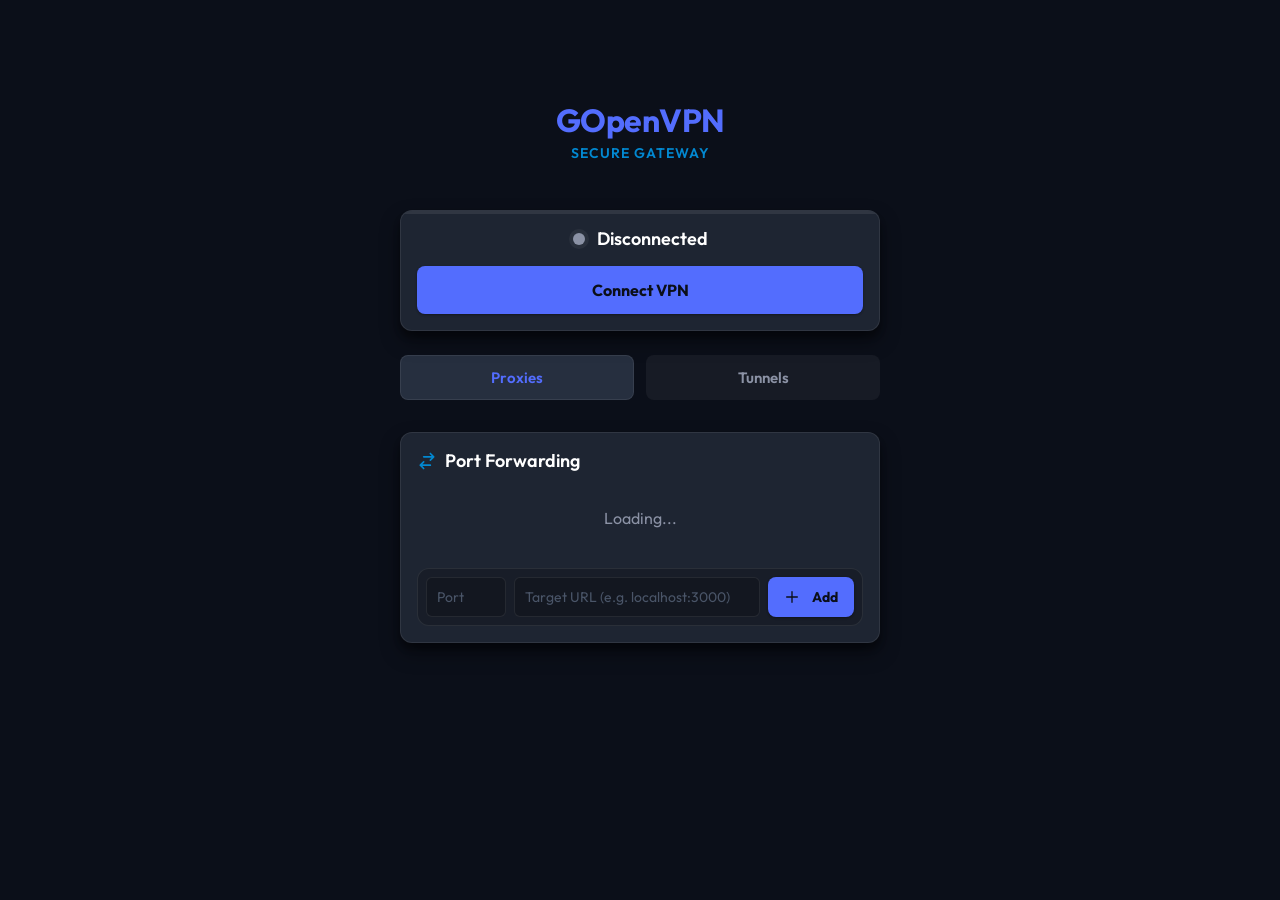
==== web/index.html @ 34d542cc "feat: implement gopenvpn core server with tunnel, VPN, and proxy management" ====
<!DOCTYPE html>
<html lang="en">

<head>
    <meta charset="UTF-8">
    <meta name="viewport" content="width=device-width, initial-scale=1.0">
    <title>GOpenVPN Gateway</title>
    <link rel="stylesheet" href="style.css">
</head>

<body>

    <div class="ambient-glow"></div>
    <div class="ambient-glow right"></div>

    <div class="app-container">
        <div class="header">
            <h1>GOpenVPN</h1>
            <p>Secure Gateway</p>
        </div>

        <div class="glass-card status-card" id="statusCard">
            <div class="status-header">
                <div class="status-indicator"></div>
                <span id="statusText">Disconnected</span>
            </div>

            <button class="btn" id="btnConnect" onclick="startVPN()">
                <span>Connect VPN</span>
                <div class="loader"></div>
            </button>

            <a class="btn" id="btnAuth" target="_blank"
                style="display: none; background: linear-gradient(135deg, #f59e0b, #d97706); color: white; text-decoration: none;">
                <span>Authenticate</span>
                <svg width="18" height="18" fill="none" stroke="currentColor" viewBox="0 0 24 24">
                    <path stroke-linecap="round" stroke-linejoin="round" stroke-width="2"
                        d="M10 6H6a2 2 0 00-2 2v10a2 2 0 002 2h10a2 2 0 002-2v-4M14 4h6m0 0v6m0-6L10 14"></path>
                </svg>
            </a>

            <button class="btn btn-danger" id="btnDisconnect" onclick="stopVPN()" style="display: none;">
                <span>Disconnect</span>
                <div class="loader"></div>
            </button>
        </div>

        <!-- TABS NAV -->
        <div class="tabs">
            <button class="tab-btn active" onclick="switchTab('proxies')">Proxies</button>
            <button class="tab-btn" onclick="switchTab('tunnels')">Tunnels</button>
        </div>

        <!-- PROXIES VIEW -->
        <div id="tab-proxies" class="glass-card tab-content active">
            <div class="section-title">
                <div class="section-title-left">
                    <svg fill="none" stroke="currentColor" viewBox="0 0 24 24">
                        <path stroke-linecap="round" stroke-linejoin="round" stroke-width="2"
                            d="M8 7h12m0 0l-4-4m4 4l-4 4m0 6H4m0 0l4 4m-4-4l4-4"></path>
                    </svg>
                    Port Forwarding
                </div>
            </div>

            <div class="proxy-list" id="proxyList">
                <div style="text-align: center; color: var(--text-muted); padding: 20px;">Loading...</div>
            </div>

            <div class="add-proxy-form">
                <input type="number" id="proxyPort" class="input-glass" placeholder="Port" min="1" max="65535">
                <input type="text" id="proxyTarget" class="input-glass" placeholder="Target URL (e.g. localhost:3000)">
                <button class="btn btn-small" onclick="addProxy()">
                    <svg style="width:16px;height:16px;margin-right:4px;" fill="none" stroke="currentColor"
                        viewBox="0 0 24 24">
                        <path stroke-linecap="round" stroke-linejoin="round" stroke-width="2" d="M12 4v16m8-8H4"></path>
                    </svg>
                    <span id="btnSubmitText">Add</span>
                </button>
            </div>
        </div>

        <!-- TUNNELS VIEW -->
        <div id="tab-tunnels" class="glass-card tab-content">
            <div class="section-title">
                <div class="section-title-left">
                    <svg fill="none" stroke="currentColor" viewBox="0 0 24 24">
                        <path stroke-linecap="round" stroke-linejoin="round" stroke-width="2"
                            d="M13.828 10.172a4 4 0 00-5.656 0l-4 4a4 4 0 105.656 5.656l1.102-1.101m-.758-4.899a4 4 0 005.656 0l4-4a4 4 0 00-5.656-5.656l-1.1 1.1">
                        </path>
                    </svg>
                    AWS & SSH Tunnels
                </div>
                <button class="btn btn-small" style="padding: 6px 12px; font-size: 13px;" onclick="openTunnelModal()">+
                    New</button>
            </div>

            <div class="proxy-list" id="tunnelList">
                <div style="text-align: center; color: var(--text-muted); padding: 20px;">Loading...</div>
            </div>
        </div>
    </div>

    <!-- TUNNEL MODAL -->
    <div class="modal-overlay" id="tunnelModal">
        <div class="modal">
            <div class="modal-header">
                <span id="modalTitle">Add Tunnel</span>
                <button class="modal-close" onclick="closeTunnelModal()">
                    <svg width="24" height="24" fill="none" stroke="currentColor" viewBox="0 0 24 24">
                        <path stroke-linecap="round" stroke-linejoin="round" stroke-width="2" d="M6 18L18 6M6 6l12 12">
                        </path>
                    </svg>
                </button>
            </div>

            <form id="tunnelForm" onsubmit="saveTunnel(event)">
                <input type="hidden" id="tunnelId">
                <div class="form-group">
                    <label>Name / Identifier</label>
                    <input type="text" id="tunName" class="input-glass" placeholder="e.g. Database RDS" required>
                </div>
                <div class="form-group">
                    <label>Tunnel Type</label>
                    <select id="tunType" onchange="toggleTunnelFields()" required>
                        <option value="aws-ssm">AWS SSM Session</option>
                        <option value="ssh">SSH Normal</option>
                    </select>
                </div>

                <div style="display:flex; gap:12px;">
                    <div class="form-group" style="flex:1;">
                        <label>Remote Port</label>
                        <input type="number" id="tunRemotePort" class="input-glass" placeholder="5432" required>
                    </div>
                    <div class="form-group" style="flex:1;">
                        <label>Local Port</label>
                        <input type="number" id="tunLocalPort" class="input-glass" placeholder="15432" required>
                    </div>
                </div>

                <div class="form-group">
                    <label>Remote Host / IP</label>
                    <input type="text" id="tunRemoteHost" class="input-glass" placeholder="e.g. db.corp.aws.internal"
                        required>
                </div>

                <!-- Dynamic SSM Fields -->
                <div id="fields-aws-ssm" class="dynamic-fields show">
                    <div class="form-group">
                        <label>AWS Profile <span style="font-weight:400">(leave blank for default)</span></label>
                        <input type="text" id="tunAwsProfile" class="input-glass" placeholder="default">
                    </div>
                    <div class="form-group">
                        <label>Target Tag Filter (Key=Value)</label>
                        <input type="text" id="tunTargetTags" class="input-glass" placeholder="Name=*tunnel*">
                    </div>
                </div>

                <!-- Dynamic SSH Fields -->
                <div id="fields-ssh" class="dynamic-fields">
                    <div class="form-group">
                        <label>Jump Host</label>
                        <input type="text" id="tunJumpHost" class="input-glass" placeholder="bastion.corp.com">
                    </div>
                    <div class="form-group">
                        <label>Jump User</label>
                        <input type="text" id="tunJumpUser" class="input-glass" placeholder="ec2-user">
                    </div>
                    <div class="form-group">
                        <label>SSH Key Filename <span style="font-weight:400">(optional)</span></label>
                        <input type="text" id="tunSSHKey" class="input-glass" placeholder="e.g. dev_key.pem">
                    </div>
                </div>

                <div style="margin-top: 24px;">
                    <button type="submit" class="btn">Save Tunnel</button>
                </div>
            </form>
        </div>
    </div>

    <script src="app.js"></script>
</body>

</html>
---- web/style.css ----
@import url('https://fonts.googleapis.com/css2?family=Outfit:wght@300;400;600;700&display=swap');

        :root {
            --bg-dark: #0b0f19;
            --bg-surface: #1e2532;
            --bg-surface-hover: #262f3f;
            --border-color: rgba(255, 255, 255, 0.08);
            --accent-primary: #536DFE;
            --accent-secondary: #0288D1;
            --danger: #ff4b4b;
            --success: #00ff88;
            --warning: #ffb800;
            --text-main: #ffffff;
            --text-muted: #8b92a5;

            --shadow-sm: 0 1px 3px rgba(0, 0, 0, 0.12), 0 1px 2px rgba(0, 0, 0, 0.24);
            --shadow-md: 0 4px 6px rgba(0, 0, 0, 0.3), 0 2px 4px rgba(0, 0, 0, 0.2);
            --shadow-lg: 0 10px 20px rgba(0, 0, 0, 0.4), 0 6px 6px rgba(0, 0, 0, 0.3);
        }

        * {
            box-sizing: border-box;
            margin: 0;
            padding: 0;
            font-family: 'Outfit', sans-serif;
        }

        body {
            background-color: var(--bg-dark);
            color: var(--text-main);
            min-height: 100vh;
            display: flex;
            justify-content: center;
            padding: 20px;
        }

        /* Ambient Glow Effects */
        .ambient-glow {
            display: none;
        }

        .ambient-glow.right {
            display: none;
        }

        .app-container {
            width: 100%;
            max-width: 480px;
            display: flex;
            flex-direction: column;
            gap: 24px;
            padding-top: 80px;
            padding-bottom: 40px;
        }

        /* Header */
        .header {
            text-align: center;
            margin-bottom: 24px;
        }

        .header h1 {
            font-size: 32px;
            font-weight: 700;
            color: var(--accent-primary);
            letter-spacing: -0.5px;
        }

        .header p {
            color: var(--accent-secondary);
            font-size: 14px;
            font-weight: 600;
            letter-spacing: 1px;
            text-transform: uppercase;
            margin-top: 4px;
        }

        /* Glass Card Base */
        .glass-card {
            background: var(--bg-surface);
            border: 1px solid var(--border-color);
            border-radius: 12px;
            box-shadow: var(--shadow-lg);
            transition: all 0.3s ease;
            margin: 0;
            padding: 1em;
        }

        /* Status Section */
        .status-card {
            display: flex;
            flex-direction: column;
            align-items: center;
            gap: 16px;
            position: relative;
            overflow: hidden;
        }

        .status-card::before {
            content: '';
            position: absolute;
            top: 0;
            left: 0;
            right: 0;
            height: 3px;
            background: var(--border-color);
            transition: background 0.5s ease;
        }

        .status-card.connected::before {
            background: var(--success);
            box-shadow: 0 0 15px var(--success);
        }

        .status-card.connecting::before {
            background: var(--warning);
            box-shadow: 0 0 15px var(--warning);
        }

        .status-header {
            display: flex;
            align-items: center;
            gap: 12px;
            font-size: 18px;
            font-weight: 600;
        }

        .status-indicator {
            width: 12px;
            height: 12px;
            border-radius: 50%;
            background: var(--text-muted);
            box-shadow: 0 0 0 4px rgba(255, 255, 255, 0.05);
            transition: all 0.3s ease;
        }

        .connected .status-indicator {
            background: var(--success);
            box-shadow: 0 0 0 4px rgba(0, 255, 136, 0.2), 0 0 12px var(--success);
        }

        .connecting .status-indicator {
            background: var(--warning);
            box-shadow: 0 0 0 4px rgba(255, 184, 0, 0.2);
            animation: pulse 1.5s infinite;
        }

        @keyframes pulse {
            0% {
                transform: scale(1);
                opacity: 1;
            }

            50% {
                transform: scale(1.2);
                opacity: 0.7;
            }

            100% {
                transform: scale(1);
                opacity: 1;
            }
        }

        /* Tabs */
        .tabs {
            display: flex;
            gap: 12px;
            margin-bottom: 8px;
        }

        .tab-btn {
            flex: 1;
            padding: 12px;
            background: rgba(255, 255, 255, 0.05);
            border: 1px solid transparent;
            color: var(--text-muted);
            border-radius: 8px;
            font-size: 15px;
            font-weight: 600;
            cursor: pointer;
            transition: all 0.2s;
            text-align: center;
        }

        .tab-btn:hover {
            background: rgba(255, 255, 255, 0.1);
            color: var(--text-main);
        }

        .tab-btn.active {
            background: var(--bg-surface-hover);
            border-color: var(--border-color);
            color: var(--accent-primary);
        }

        .tab-content {
            display: none;
            animation: fadeIn 0.3s;
        }

        .tab-content.active {
            display: block;
        }

        @keyframes fadeIn {
            from {
                opacity: 0;
                transform: translateY(5px);
            }

            to {
                opacity: 1;
                transform: translateY(0);
            }
        }

        /* Buttons */
        .btn {
            background: var(--accent-primary);
            color: #0b0f19;
            border: none;
            padding: 14px 24px;
            border-radius: 8px;
            font-size: 16px;
            font-weight: 700;
            cursor: pointer;
            width: 100%;
            transition: all 0.2s cubic-bezier(0.4, 0, 0.2, 1);
            display: flex;
            justify-content: center;
            align-items: center;
            gap: 8px;
            box-shadow: var(--shadow-sm);
        }

        .btn:hover {
            transform: translateY(-1px);
            box-shadow: var(--shadow-md);
            filter: brightness(1.1);
        }

        .btn:active {
            transform: translateY(0);
        }

        .btn-danger {
            background: transparent;
            border: 1px solid var(--danger);
            color: var(--danger);
        }

        .btn-danger:hover {
            background: var(--danger);
            color: #fff;
            box-shadow: var(--shadow-md);
        }

        .btn-success {
            background: transparent;
            border: 1px solid var(--success);
            color: var(--success);
        }

        .btn-success:hover {
            background: var(--success);
            color: #000;
            box-shadow: var(--shadow-md);
        }

        .btn.loading {
            pointer-events: none;
            opacity: 0.8;
        }

        .loader {
            display: none;
            width: 20px;
            height: 20px;
            border: 2px solid rgba(0, 0, 0, 0.2);
            border-top-color: #000;
            border-radius: 50%;
            animation: spin 1s linear infinite;
        }

        .btn-danger .loader {
            border-color: rgba(255, 75, 75, 0.2);
            border-top-color: var(--danger);
        }

        .btn.loading .loader {
            display: block;
        }

        .btn.loading span {
            display: none;
        }

        @keyframes spin {
            to {
                transform: rotate(360deg);
            }
        }

        /* Section Lists */
        .section-title {
            font-size: 18px;
            font-weight: 600;
            margin-bottom: 16px;
            display: flex;
            align-items: center;
            gap: 8px;
            justify-content: space-between;
        }

        .section-title-left {
            display: flex;
            align-items: center;
            gap: 8px;
        }

        .section-title svg {
            width: 20px;
            height: 20px;
            color: var(--accent-secondary);
        }

        .proxy-list {
            display: flex;
            flex-direction: column;
            gap: 12px;
            margin-bottom: 20px;
        }

        .proxy-card {
            background: rgba(0, 0, 0, 0.2);
            border: 1px solid var(--border-color);
            border-radius: 8px;
            padding: 16px;
            display: flex;
            justify-content: space-between;
            align-items: center;
            transition: background 0.2s;
        }

        .proxy-card:hover {
            background: rgba(0, 0, 0, 0.3);
        }

        .proxy-info {
            display: flex;
            flex-direction: column;
            gap: 4px;
            overflow: hidden;
        }

        .proxy-port {
            font-size: 16px;
            font-weight: 600;
            color: var(--text-main);
            display: flex;
            align-items: center;
            gap: 6px;
        }

        .tunnel-name {
            font-size: 16px;
            font-weight: 600;
            color: var(--text-main);
            display: flex;
            align-items: center;
            gap: 6px;
        }

        .tunnel-type {
            font-size: 11px;
            padding: 2px 6px;
            border-radius: 4px;
            background: rgba(255, 255, 255, 0.1);
            color: var(--text-muted);
            margin-left: 6px;
        }

        .status-dot {
            display: inline-block;
            width: 8px;
            height: 8px;
            background: var(--text-muted);
            border-radius: 50%;
            box-shadow: 0 0 8px transparent;
        }

        .status-dot.active {
            background: var(--success);
            box-shadow: 0 0 8px var(--success);
        }

        .status-dot.error {
            background: var(--danger);
            box-shadow: 0 0 8px var(--danger);
        }

        .status-dot.connecting {
            background: var(--warning);
            box-shadow: 0 0 8px var(--warning);
            animation: pulse 1.5s infinite;
        }

        .proxy-target {
            font-size: 13px;
            color: var(--text-muted);
            white-space: nowrap;
            overflow: hidden;
            text-overflow: ellipsis;
        }

        .proxy-actions {
            display: flex;
            gap: 8px;
        }

        .icon-btn {
            background: rgba(255, 255, 255, 0.05);
            border: 1px solid var(--border-color);
            color: var(--text-muted);
            width: 32px;
            height: 32px;
            border-radius: 8px;
            display: flex;
            justify-content: center;
            align-items: center;
            cursor: pointer;
            transition: all 0.2s;
        }

        .icon-btn:hover {
            color: var(--text-main);
            background: rgba(255, 255, 255, 0.1);
        }

        .icon-btn.delete:hover {
            color: var(--danger);
            border-color: rgba(255, 75, 75, 0.3);
            background: rgba(255, 75, 75, 0.1);
        }

        .icon-btn.start:hover {
            color: var(--success);
            border-color: rgba(0, 255, 136, 0.3);
            background: rgba(0, 255, 136, 0.1);
        }

        /* Form elements */
        .add-proxy-form {
            display: grid;
            grid-template-columns: 80px 1fr auto;
            gap: 8px;
            background: rgba(0, 0, 0, 0.2);
            padding: 8px;
            border-radius: 12px;
            border: 1px solid var(--border-color);
        }

        .input-glass {
            background: rgba(0, 0, 0, 0.2);
            border: 1px solid var(--border-color);
            color: var(--text-main);
            padding: 10px;
            font-size: 14px;
            outline: none;
            border-radius: 6px;
            transition: background 0.2s, border-color 0.2s;
            width: 100%;
        }

        .input-glass:focus {
            background: rgba(0, 0, 0, 0.4);
            border-color: var(--accent-primary);
        }

        .input-glass::placeholder {
            color: #4a5568;
        }

        .btn-small {
            padding: 10px 16px;
            font-size: 14px;
            border-radius: 8px;
            width: auto;
        }

        /* Modal Styles */
        .modal-overlay {
            position: fixed;
            top: 0;
            left: 0;
            right: 0;
            bottom: 0;
            background: rgba(0, 0, 0, 0.7);
            backdrop-filter: blur(5px);
            -webkit-backdrop-filter: blur(5px);
            display: none;
            justify-content: center;
            align-items: center;
            z-index: 1000;
        }

        .modal-overlay.show {
            display: flex;
        }

        .modal {
            background: var(--bg-dark);
            border: 1px solid var(--border-color);
            border-radius: 20px;
            padding: 24px;
            width: 90%;
            max-width: 420px;
            box-shadow: 0 10px 40px rgba(0, 0, 0, 0.5);
            max-height: 90vh;
            overflow-y: auto;
        }

        .modal-header {
            font-size: 20px;
            font-weight: 700;
            margin-bottom: 20px;
            display: flex;
            justify-content: space-between;
            align-items: center;
        }

        .modal-close {
            cursor: pointer;
            color: var(--text-muted);
            background: transparent;
            border: none;
        }

        .modal-close:hover {
            color: var(--text-main);
        }

        .form-group {
            margin-bottom: 16px;
            display: flex;
            flex-direction: column;
            gap: 6px;
        }

        .form-group label {
            font-size: 13px;
            font-weight: 600;
            color: var(--text-muted);
        }

        .form-group select {
            background: rgba(0, 0, 0, 0.2);
            border: 1px solid var(--border-color);
            color: var(--text-main);
            padding: 10px;
            border-radius: 8px;
            outline: none;
        }

        .form-group select option {
            background: var(--bg-dark);
        }

        .form-group .input-glass {
            background: rgba(0, 0, 0, 0.2);
            border: 1px solid var(--border-color);
            color: var(--text-main);
            padding: 10px;
            font-size: 14px;
            outline: none;
            border-radius: 6px;
            transition: background 0.2s, border-color 0.2s;
            width: 100%;
        }

        .dynamic-fields {
            display: none;
            padding-left: 10px;
            border-left: 2px solid var(--border-color);
            margin-top: 10px;
        }

        .dynamic-fields.show {
            display: block;
        }

        /* Mobile Adjustments */
        @media (max-width: 480px) {
            .add-proxy-form {
                grid-template-columns: 1fr;
            }

            .add-proxy-form .btn-small {
                width: 100%;
            }
        }
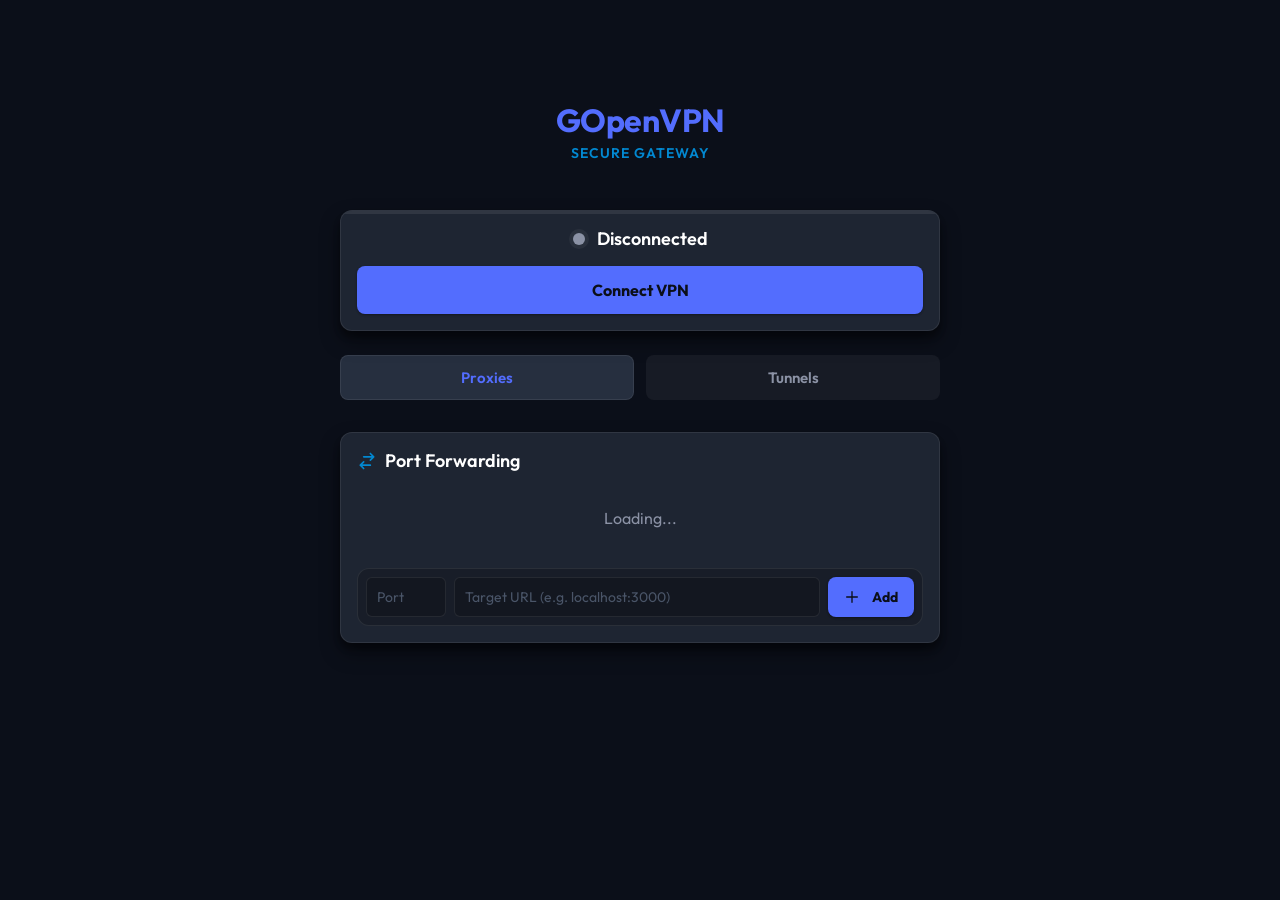
==== commit 236c7596: "feat: add AWS SSO and IAM credential management capabilities to the tunnel manager UI and backend" ====
--- a/web/index.html
+++ b/web/index.html
@@ -1,186 +1,300 @@
-<!DOCTYPE html>
-<html lang="en">
-
-<head>
-    <meta charset="UTF-8">
-    <meta name="viewport" content="width=device-width, initial-scale=1.0">
-    <title>GOpenVPN Gateway</title>
-    <link rel="stylesheet" href="style.css">
-</head>
-
-<body>
-
-    <div class="ambient-glow"></div>
-    <div class="ambient-glow right"></div>
-
-    <div class="app-container">
-        <div class="header">
-            <h1>GOpenVPN</h1>
-            <p>Secure Gateway</p>
-        </div>
-
-        <div class="glass-card status-card" id="statusCard">
-            <div class="status-header">
-                <div class="status-indicator"></div>
-                <span id="statusText">Disconnected</span>
-            </div>
-
-            <button class="btn" id="btnConnect" onclick="startVPN()">
-                <span>Connect VPN</span>
-                <div class="loader"></div>
-            </button>
-
-            <a class="btn" id="btnAuth" target="_blank"
-                style="display: none; background: linear-gradient(135deg, #f59e0b, #d97706); color: white; text-decoration: none;">
-                <span>Authenticate</span>
-                <svg width="18" height="18" fill="none" stroke="currentColor" viewBox="0 0 24 24">
-                    <path stroke-linecap="round" stroke-linejoin="round" stroke-width="2"
-                        d="M10 6H6a2 2 0 00-2 2v10a2 2 0 002 2h10a2 2 0 002-2v-4M14 4h6m0 0v6m0-6L10 14"></path>
-                </svg>
-            </a>
-
-            <button class="btn btn-danger" id="btnDisconnect" onclick="stopVPN()" style="display: none;">
-                <span>Disconnect</span>
-                <div class="loader"></div>
-            </button>
-        </div>
-
-        <!-- TABS NAV -->
-        <div class="tabs">
-            <button class="tab-btn active" onclick="switchTab('proxies')">Proxies</button>
-            <button class="tab-btn" onclick="switchTab('tunnels')">Tunnels</button>
-        </div>
-
-        <!-- PROXIES VIEW -->
-        <div id="tab-proxies" class="glass-card tab-content active">
-            <div class="section-title">
-                <div class="section-title-left">
-                    <svg fill="none" stroke="currentColor" viewBox="0 0 24 24">
-                        <path stroke-linecap="round" stroke-linejoin="round" stroke-width="2"
-                            d="M8 7h12m0 0l-4-4m4 4l-4 4m0 6H4m0 0l4 4m-4-4l4-4"></path>
-                    </svg>
-                    Port Forwarding
-                </div>
-            </div>
-
-            <div class="proxy-list" id="proxyList">
-                <div style="text-align: center; color: var(--text-muted); padding: 20px;">Loading...</div>
-            </div>
-
-            <div class="add-proxy-form">
-                <input type="number" id="proxyPort" class="input-glass" placeholder="Port" min="1" max="65535">
-                <input type="text" id="proxyTarget" class="input-glass" placeholder="Target URL (e.g. localhost:3000)">
-                <button class="btn btn-small" onclick="addProxy()">
-                    <svg style="width:16px;height:16px;margin-right:4px;" fill="none" stroke="currentColor"
-                        viewBox="0 0 24 24">
-                        <path stroke-linecap="round" stroke-linejoin="round" stroke-width="2" d="M12 4v16m8-8H4"></path>
-                    </svg>
-                    <span id="btnSubmitText">Add</span>
-                </button>
-            </div>
-        </div>
-
-        <!-- TUNNELS VIEW -->
-        <div id="tab-tunnels" class="glass-card tab-content">
-            <div class="section-title">
-                <div class="section-title-left">
-                    <svg fill="none" stroke="currentColor" viewBox="0 0 24 24">
-                        <path stroke-linecap="round" stroke-linejoin="round" stroke-width="2"
-                            d="M13.828 10.172a4 4 0 00-5.656 0l-4 4a4 4 0 105.656 5.656l1.102-1.101m-.758-4.899a4 4 0 005.656 0l4-4a4 4 0 00-5.656-5.656l-1.1 1.1">
-                        </path>
-                    </svg>
-                    AWS & SSH Tunnels
-                </div>
-                <button class="btn btn-small" style="padding: 6px 12px; font-size: 13px;" onclick="openTunnelModal()">+
-                    New</button>
-            </div>
-
-            <div class="proxy-list" id="tunnelList">
-                <div style="text-align: center; color: var(--text-muted); padding: 20px;">Loading...</div>
-            </div>
-        </div>
-    </div>
-
-    <!-- TUNNEL MODAL -->
-    <div class="modal-overlay" id="tunnelModal">
-        <div class="modal">
-            <div class="modal-header">
-                <span id="modalTitle">Add Tunnel</span>
-                <button class="modal-close" onclick="closeTunnelModal()">
-                    <svg width="24" height="24" fill="none" stroke="currentColor" viewBox="0 0 24 24">
-                        <path stroke-linecap="round" stroke-linejoin="round" stroke-width="2" d="M6 18L18 6M6 6l12 12">
-                        </path>
-                    </svg>
-                </button>
-            </div>
-
-            <form id="tunnelForm" onsubmit="saveTunnel(event)">
-                <input type="hidden" id="tunnelId">
-                <div class="form-group">
-                    <label>Name / Identifier</label>
-                    <input type="text" id="tunName" class="input-glass" placeholder="e.g. Database RDS" required>
-                </div>
-                <div class="form-group">
-                    <label>Tunnel Type</label>
-                    <select id="tunType" onchange="toggleTunnelFields()" required>
-                        <option value="aws-ssm">AWS SSM Session</option>
-                        <option value="ssh">SSH Normal</option>
-                    </select>
-                </div>
-
-                <div style="display:flex; gap:12px;">
-                    <div class="form-group" style="flex:1;">
-                        <label>Remote Port</label>
-                        <input type="number" id="tunRemotePort" class="input-glass" placeholder="5432" required>
-                    </div>
-                    <div class="form-group" style="flex:1;">
-                        <label>Local Port</label>
-                        <input type="number" id="tunLocalPort" class="input-glass" placeholder="15432" required>
-                    </div>
-                </div>
-
-                <div class="form-group">
-                    <label>Remote Host / IP</label>
-                    <input type="text" id="tunRemoteHost" class="input-glass" placeholder="e.g. db.corp.aws.internal"
-                        required>
-                </div>
-
-                <!-- Dynamic SSM Fields -->
-                <div id="fields-aws-ssm" class="dynamic-fields show">
-                    <div class="form-group">
-                        <label>AWS Profile <span style="font-weight:400">(leave blank for default)</span></label>
-                        <input type="text" id="tunAwsProfile" class="input-glass" placeholder="default">
-                    </div>
-                    <div class="form-group">
-                        <label>Target Tag Filter (Key=Value)</label>
-                        <input type="text" id="tunTargetTags" class="input-glass" placeholder="Name=*tunnel*">
-                    </div>
-                </div>
-
-                <!-- Dynamic SSH Fields -->
-                <div id="fields-ssh" class="dynamic-fields">
-                    <div class="form-group">
-                        <label>Jump Host</label>
-                        <input type="text" id="tunJumpHost" class="input-glass" placeholder="bastion.corp.com">
-                    </div>
-                    <div class="form-group">
-                        <label>Jump User</label>
-                        <input type="text" id="tunJumpUser" class="input-glass" placeholder="ec2-user">
-                    </div>
-                    <div class="form-group">
-                        <label>SSH Key Filename <span style="font-weight:400">(optional)</span></label>
-                        <input type="text" id="tunSSHKey" class="input-glass" placeholder="e.g. dev_key.pem">
-                    </div>
-                </div>
-
-                <div style="margin-top: 24px;">
-                    <button type="submit" class="btn">Save Tunnel</button>
-                </div>
-            </form>
-        </div>
-    </div>
-
-    <script src="app.js"></script>
-</body>
-
+<!DOCTYPE html>
+<html lang="en">
+
+<head>
+    <meta charset="UTF-8">
+    <meta name="viewport" content="width=device-width, initial-scale=1.0">
+    <title>GOpenVPN Gateway</title>
+    <link rel="stylesheet" href="style.css">
+</head>
+
+<body>
+
+    <div class="ambient-glow"></div>
+    <div class="ambient-glow right"></div>
+
+    <div class="app-container">
+        <div class="header">
+            <h1>GOpenVPN</h1>
+            <p>Secure Gateway</p>
+        </div>
+
+        <div class="glass-card status-card" id="statusCard">
+            <div class="status-header">
+                <div class="status-indicator"></div>
+                <span id="statusText">Disconnected</span>
+            </div>
+
+            <button class="btn" id="btnConnect" onclick="startVPN()">
+                <span>Connect VPN</span>
+                <div class="loader"></div>
+            </button>
+
+            <a class="btn" id="btnAuth" target="_blank"
+                style="display: none; background: linear-gradient(135deg, #f59e0b, #d97706); color: white; text-decoration: none;">
+                <span>Authenticate</span>
+                <svg width="18" height="18" fill="none" stroke="currentColor" viewBox="0 0 24 24">
+                    <path stroke-linecap="round" stroke-linejoin="round" stroke-width="2"
+                        d="M10 6H6a2 2 0 00-2 2v10a2 2 0 002 2h10a2 2 0 002-2v-4M14 4h6m0 0v6m0-6L10 14"></path>
+                </svg>
+            </a>
+
+            <button class="btn btn-danger" id="btnDisconnect" onclick="stopVPN()" style="display: none;">
+                <span>Disconnect</span>
+                <div class="loader"></div>
+            </button>
+        </div>
+
+        <!-- TABS NAV -->
+        <div class="tabs">
+            <button class="tab-btn active" onclick="switchTab('proxies')">Proxies</button>
+            <button class="tab-btn" onclick="switchTab('tunnels')">Tunnels</button>
+        </div>
+
+        <!-- PROXIES VIEW -->
+        <div id="tab-proxies" class="glass-card tab-content active">
+            <div class="section-title">
+                <div class="section-title-left">
+                    <svg fill="none" stroke="currentColor" viewBox="0 0 24 24">
+                        <path stroke-linecap="round" stroke-linejoin="round" stroke-width="2"
+                            d="M8 7h12m0 0l-4-4m4 4l-4 4m0 6H4m0 0l4 4m-4-4l4-4"></path>
+                    </svg>
+                    Port Forwarding
+                </div>
+            </div>
+
+            <div class="proxy-list" id="proxyList">
+                <div style="text-align: center; color: var(--text-muted); padding: 20px;">Loading...</div>
+            </div>
+
+            <div class="add-proxy-form">
+                <input type="number" id="proxyPort" class="input-glass" placeholder="Port" min="1" max="65535">
+                <input type="text" id="proxyTarget" class="input-glass" placeholder="Target URL (e.g. localhost:3000)">
+                <button class="btn btn-small" onclick="addProxy()">
+                    <svg style="width:16px;height:16px;margin-right:4px;" fill="none" stroke="currentColor"
+                        viewBox="0 0 24 24">
+                        <path stroke-linecap="round" stroke-linejoin="round" stroke-width="2" d="M12 4v16m8-8H4"></path>
+                    </svg>
+                    <span id="btnSubmitText">Add</span>
+                </button>
+            </div>
+        </div>
+
+        <!-- TUNNELS VIEW -->
+        <div id="tab-tunnels" class="glass-card tab-content">
+            <div class="section-title">
+                <div class="section-title-left">
+                    <svg fill="none" stroke="currentColor" viewBox="0 0 24 24">
+                        <path stroke-linecap="round" stroke-linejoin="round" stroke-width="2"
+                            d="M13.828 10.172a4 4 0 00-5.656 0l-4 4a4 4 0 105.656 5.656l1.102-1.101m-.758-4.899a4 4 0 005.656 0l4-4a4 4 0 00-5.656-5.656l-1.1 1.1">
+                        </path>
+                    </svg>
+                    AWS & SSH Tunnels
+                </div>
+                <button class="btn btn-small" style="padding: 6px 12px; font-size: 13px;" onclick="openTunnelModal()">+
+                    New</button>
+            </div>
+
+            <div class="proxy-list" id="tunnelList">
+                <div style="text-align: center; color: var(--text-muted); padding: 20px;">Loading...</div>
+            </div>
+        </div>
+    </div>
+
+    <!-- TUNNEL MODAL -->
+    <div class="modal-overlay" id="tunnelModal">
+        <div class="modal">
+            <div class="modal-header">
+                <span id="modalTitle">Add Tunnel</span>
+                <button class="modal-close" onclick="closeTunnelModal()">
+                    <svg width="24" height="24" fill="none" stroke="currentColor" viewBox="0 0 24 24">
+                        <path stroke-linecap="round" stroke-linejoin="round" stroke-width="2" d="M6 18L18 6M6 6l12 12">
+                        </path>
+                    </svg>
+                </button>
+            </div>
+
+            <!-- STEP INDICATORS -->
+            <div style="display:flex; justify-content:center; align-items:center; gap:8px; margin-bottom:20px;">
+                <div id="stepDot1" style="display:flex; align-items:center; gap:6px; font-size:12px; font-weight:700; color:var(--primary);">
+                    <span style="width:22px; height:22px; border-radius:50%; background:var(--primary); color:#000; display:inline-flex; align-items:center; justify-content:center; font-size:11px;">1</span>
+                    <span>Básico</span>
+                </div>
+                <div style="width:30px; height:2px; background:var(--border-color);" id="stepLine"></div>
+                <div id="stepDot2" style="display:flex; align-items:center; gap:6px; font-size:12px; font-weight:700; color:var(--text-muted);">
+                    <span style="width:22px; height:22px; border-radius:50%; background:rgba(255,255,255,0.1); color:var(--text-muted); display:inline-flex; align-items:center; justify-content:center; font-size:11px;">2</span>
+                    <span>Conexión</span>
+                </div>
+            </div>
+
+            <form id="tunnelForm" onsubmit="saveTunnel(event)">
+                <input type="hidden" id="tunnelId">
+
+                <!-- ETAPA 1: DATOS BÁSICOS -->
+                <div id="wizardStep1">
+                    <div class="form-group">
+                        <label>Nombre del Túnel / Identificador</label>
+                        <input type="text" id="tunName" class="input-glass" placeholder="ej. Database RDS" required>
+                    </div>
+
+                    <div style="display:flex; gap:12px;">
+                        <div class="form-group" style="flex:1;">
+                            <label>Puerto Local</label>
+                            <input type="number" id="tunLocalPort" class="input-glass" placeholder="15432" required>
+                        </div>
+                        <div class="form-group" style="flex:1;">
+                            <label>Puerto Remoto</label>
+                            <input type="number" id="tunRemotePort" class="input-glass" placeholder="5432" required>
+                        </div>
+                    </div>
+
+                    <div class="form-group">
+                        <label>Remote Host / IP Destino</label>
+                        <input type="text" id="tunRemoteHost" class="input-glass" placeholder="ej. db.corp.aws.internal" required>
+                    </div>
+
+                    <div style="display:flex; justify-content:flex-end; margin-top:20px;">
+                        <button type="button" class="btn" style="width:auto; padding:10px 24px;" onclick="goToStep(2)">
+                            Siguiente ➔
+                        </button>
+                    </div>
+                </div>
+
+                <!-- ETAPA 2: TIPO Y CONFIGURACIÓN -->
+                <div id="wizardStep2" style="display:none;">
+                    <div class="form-group">
+                        <label>Tipo de Conexión</label>
+                        <select id="tunType" onchange="toggleTunnelFields()" required>
+                            <option value="aws-ssm">AWS SSM Session</option>
+                            <option value="ssh">SSH Normal</option>
+                        </select>
+                    </div>
+
+                    <!-- SUB-OPCIONES AWS SSM -->
+                    <div id="fields-aws-ssm" class="dynamic-fields show">
+                        <!-- Método de Target EC2 -->
+                        <div class="form-group">
+                            <label>Método para resolver Target EC2</label>
+                            <div style="display:flex; gap:12px; margin-top:4px;">
+                                <label style="display:flex; align-items:center; gap:6px; font-size:13px; cursor:pointer;">
+                                    <input type="radio" name="targetMethod" id="targetMethodId" value="id" onchange="toggleTargetMethod()" checked>
+                                    <span>Target ID directo</span>
+                                </label>
+                                <label style="display:flex; align-items:center; gap:6px; font-size:13px; cursor:pointer;">
+                                    <input type="radio" name="targetMethod" id="targetMethodTag" value="tag" onchange="toggleTargetMethod()">
+                                    <span>Filtro por Tags</span>
+                                </label>
+                            </div>
+                        </div>
+
+                        <div class="form-group" id="groupTargetId">
+                            <label>EC2 Instance Target ID</label>
+                            <input type="text" id="tunTarget" class="input-glass" placeholder="i-0123456789abcdef0">
+                        </div>
+
+                        <div class="form-group" id="groupTargetTag" style="display:none;">
+                            <label>Tag Filter (Key=Value)</label>
+                            <input type="text" id="tunTargetTags" class="input-glass" placeholder="Name=*tunnel*">
+                        </div>
+
+                        <!-- Selector de Perfil AWS -->
+                        <div class="form-group" style="margin-top:12px;">
+                            <label>Perfil de AWS</label>
+                            <select id="tunAwsProfileSelect" onchange="onProfileSelectChange()">
+                                <option value="__NEW__">➕ Configurar un perfil nuevo...</option>
+                            </select>
+                        </div>
+
+                        <!-- Configuración de Perfil Nuevo -->
+                        <div id="boxNewProfile" style="background:rgba(255,255,255,0.03); border:1px solid var(--glass-border); border-radius:8px; padding:12px; margin-top:8px;">
+                            <div class="form-group">
+                                <label>Nombre del Nuevo Perfil</label>
+                                <input type="text" id="tunAwsProfile" class="input-glass" placeholder="ej. mi-empresa-dev">
+                            </div>
+
+                            <div class="form-group" style="margin-top:8px; margin-bottom:12px;">
+                                <label style="display:flex; align-items:center; gap:8px; cursor:pointer; font-size:13px;">
+                                    <input type="checkbox" id="tunIsSSO" onchange="toggleSSOFields()" checked style="width:16px; height:16px; accent-color:var(--primary); cursor:pointer;">
+                                    <span><strong>¿Es perfil de AWS SSO (IAM Identity Center)?</strong></span>
+                                </label>
+                            </div>
+
+                            <!-- Campos SSO -->
+                            <div id="fields-ssm-sso">
+                                <div class="form-group">
+                                    <label>SSO Start URL</label>
+                                    <input type="url" id="tunSSOStartURL" class="input-glass" placeholder="https://my-portal.awsapps.com/start">
+                                </div>
+                                <div style="display:flex; gap:12px;">
+                                    <div class="form-group" style="flex:1;">
+                                        <label>SSO Region</label>
+                                        <input type="text" id="tunSSORegion" class="input-glass" placeholder="us-east-1">
+                                    </div>
+                                    <div class="form-group" style="flex:1;">
+                                        <label>Destination Region</label>
+                                        <input type="text" id="tunRegionSSO" class="input-glass" placeholder="us-east-1">
+                                    </div>
+                                </div>
+                                <div style="display:flex; gap:12px;">
+                                    <div class="form-group" style="flex:1;">
+                                        <label>SSO Account ID</label>
+                                        <input type="text" id="tunSSOAccountID" class="input-glass" placeholder="123456789012">
+                                    </div>
+                                    <div class="form-group" style="flex:1;">
+                                        <label>SSO Role Name</label>
+                                        <input type="text" id="tunSSORoleName" class="input-glass" placeholder="ej. DeveloperAccess">
+                                    </div>
+                                </div>
+                            </div>
+
+                            <!-- Campos Estáticos (Non-SSO) -->
+                            <div id="fields-ssm-static" style="display:none;">
+                                <div class="form-group">
+                                    <label>AWS Region</label>
+                                    <input type="text" id="tunRegionStatic" class="input-glass" placeholder="us-east-1">
+                                </div>
+                                <div class="form-group">
+                                    <label>AWS Access Key ID</label>
+                                    <input type="text" id="tunAccessKey" class="input-glass" placeholder="AKIAIOSFODNN7EXAMPLE">
+                                </div>
+                                <div class="form-group">
+                                    <label>AWS Secret Access Key</label>
+                                    <input type="password" id="tunSecretKey" class="input-glass" placeholder="••••••••••••••••••••••••••••••••">
+                                </div>
+                            </div>
+                        </div>
+                    </div>
+
+                    <!-- SUB-OPCIONES SSH -->
+                    <div id="fields-ssh" class="dynamic-fields" style="display:none;">
+                        <div class="form-group">
+                            <label>Jump Host</label>
+                            <input type="text" id="tunJumpHost" class="input-glass" placeholder="bastion.corp.com">
+                        </div>
+                        <div class="form-group">
+                            <label>Jump User</label>
+                            <input type="text" id="tunJumpUser" class="input-glass" placeholder="ec2-user">
+                        </div>
+                        <div class="form-group">
+                            <label>SSH Key Filename <span style="font-weight:400">(opcional en /data/ssh_keys)</span></label>
+                            <input type="text" id="tunSSHKey" class="input-glass" placeholder="ej. dev_key.pem">
+                        </div>
+                    </div>
+
+                    <div style="display:flex; justify-content:space-between; margin-top:24px;">
+                        <button type="button" class="btn" style="width:auto; padding:10px 20px; background:transparent; border:1px solid var(--border-color); color:var(--text-muted);" onclick="goToStep(1)">
+                            ⬅ Atrás
+                        </button>
+                        <button type="submit" class="btn" style="width:auto; padding:10px 24px;">
+                            Guardar Túnel 💾
+                        </button>
+                    </div>
+                </div>
+            </form>
+        </div>
+    </div>
+
+    <script src="app.js"></script>
+</body>
+
 </html>
--- a/web/style.css
+++ b/web/style.css
@@ -1,602 +1,680 @@
-        @import url('https://fonts.googleapis.com/css2?family=Outfit:wght@300;400;600;700&display=swap');
-
-        :root {
-            --bg-dark: #0b0f19;
-            --bg-surface: #1e2532;
-            --bg-surface-hover: #262f3f;
-            --border-color: rgba(255, 255, 255, 0.08);
-            --accent-primary: #536DFE;
-            --accent-secondary: #0288D1;
-            --danger: #ff4b4b;
-            --success: #00ff88;
-            --warning: #ffb800;
-            --text-main: #ffffff;
-            --text-muted: #8b92a5;
-
-            --shadow-sm: 0 1px 3px rgba(0, 0, 0, 0.12), 0 1px 2px rgba(0, 0, 0, 0.24);
-            --shadow-md: 0 4px 6px rgba(0, 0, 0, 0.3), 0 2px 4px rgba(0, 0, 0, 0.2);
-            --shadow-lg: 0 10px 20px rgba(0, 0, 0, 0.4), 0 6px 6px rgba(0, 0, 0, 0.3);
-        }
-
-        * {
-            box-sizing: border-box;
-            margin: 0;
-            padding: 0;
-            font-family: 'Outfit', sans-serif;
-        }
-
-        body {
-            background-color: var(--bg-dark);
-            color: var(--text-main);
-            min-height: 100vh;
-            display: flex;
-            justify-content: center;
-            padding: 20px;
-        }
-
-        /* Ambient Glow Effects */
-        .ambient-glow {
-            display: none;
-        }
-
-        .ambient-glow.right {
-            display: none;
-        }
-
-        .app-container {
-            width: 100%;
-            max-width: 480px;
-            display: flex;
-            flex-direction: column;
-            gap: 24px;
-            padding-top: 80px;
-            padding-bottom: 40px;
-        }
-
-        /* Header */
-        .header {
-            text-align: center;
-            margin-bottom: 24px;
-        }
-
-        .header h1 {
-            font-size: 32px;
-            font-weight: 700;
-            color: var(--accent-primary);
-            letter-spacing: -0.5px;
-        }
-
-        .header p {
-            color: var(--accent-secondary);
-            font-size: 14px;
-            font-weight: 600;
-            letter-spacing: 1px;
-            text-transform: uppercase;
-            margin-top: 4px;
-        }
-
-        /* Glass Card Base */
-        .glass-card {
-            background: var(--bg-surface);
-            border: 1px solid var(--border-color);
-            border-radius: 12px;
-            box-shadow: var(--shadow-lg);
-            transition: all 0.3s ease;
-            margin: 0;
-            padding: 1em;
-        }
-
-        /* Status Section */
-        .status-card {
-            display: flex;
-            flex-direction: column;
-            align-items: center;
-            gap: 16px;
-            position: relative;
-            overflow: hidden;
-        }
-
-        .status-card::before {
-            content: '';
-            position: absolute;
-            top: 0;
-            left: 0;
-            right: 0;
-            height: 3px;
-            background: var(--border-color);
-            transition: background 0.5s ease;
-        }
-
-        .status-card.connected::before {
-            background: var(--success);
-            box-shadow: 0 0 15px var(--success);
-        }
-
-        .status-card.connecting::before {
-            background: var(--warning);
-            box-shadow: 0 0 15px var(--warning);
-        }
-
-        .status-header {
-            display: flex;
-            align-items: center;
-            gap: 12px;
-            font-size: 18px;
-            font-weight: 600;
-        }
-
-        .status-indicator {
-            width: 12px;
-            height: 12px;
-            border-radius: 50%;
-            background: var(--text-muted);
-            box-shadow: 0 0 0 4px rgba(255, 255, 255, 0.05);
-            transition: all 0.3s ease;
-        }
-
-        .connected .status-indicator {
-            background: var(--success);
-            box-shadow: 0 0 0 4px rgba(0, 255, 136, 0.2), 0 0 12px var(--success);
-        }
-
-        .connecting .status-indicator {
-            background: var(--warning);
-            box-shadow: 0 0 0 4px rgba(255, 184, 0, 0.2);
-            animation: pulse 1.5s infinite;
-        }
-
-        @keyframes pulse {
-            0% {
-                transform: scale(1);
-                opacity: 1;
-            }
-
-            50% {
-                transform: scale(1.2);
-                opacity: 0.7;
-            }
-
-            100% {
-                transform: scale(1);
-                opacity: 1;
-            }
-        }
-
-        /* Tabs */
-        .tabs {
-            display: flex;
-            gap: 12px;
-            margin-bottom: 8px;
-        }
-
-        .tab-btn {
-            flex: 1;
-            padding: 12px;
-            background: rgba(255, 255, 255, 0.05);
-            border: 1px solid transparent;
-            color: var(--text-muted);
-            border-radius: 8px;
-            font-size: 15px;
-            font-weight: 600;
-            cursor: pointer;
-            transition: all 0.2s;
-            text-align: center;
-        }
-
-        .tab-btn:hover {
-            background: rgba(255, 255, 255, 0.1);
-            color: var(--text-main);
-        }
-
-        .tab-btn.active {
-            background: var(--bg-surface-hover);
-            border-color: var(--border-color);
-            color: var(--accent-primary);
-        }
-
-        .tab-content {
-            display: none;
-            animation: fadeIn 0.3s;
-        }
-
-        .tab-content.active {
-            display: block;
-        }
-
-        @keyframes fadeIn {
-            from {
-                opacity: 0;
-                transform: translateY(5px);
-            }
-
-            to {
-                opacity: 1;
-                transform: translateY(0);
-            }
-        }
-
-        /* Buttons */
-        .btn {
-            background: var(--accent-primary);
-            color: #0b0f19;
-            border: none;
-            padding: 14px 24px;
-            border-radius: 8px;
-            font-size: 16px;
-            font-weight: 700;
-            cursor: pointer;
-            width: 100%;
-            transition: all 0.2s cubic-bezier(0.4, 0, 0.2, 1);
-            display: flex;
-            justify-content: center;
-            align-items: center;
-            gap: 8px;
-            box-shadow: var(--shadow-sm);
-        }
-
-        .btn:hover {
-            transform: translateY(-1px);
-            box-shadow: var(--shadow-md);
-            filter: brightness(1.1);
-        }
-
-        .btn:active {
-            transform: translateY(0);
-        }
-
-        .btn-danger {
-            background: transparent;
-            border: 1px solid var(--danger);
-            color: var(--danger);
-        }
-
-        .btn-danger:hover {
-            background: var(--danger);
-            color: #fff;
-            box-shadow: var(--shadow-md);
-        }
-
-        .btn-success {
-            background: transparent;
-            border: 1px solid var(--success);
-            color: var(--success);
-        }
-
-        .btn-success:hover {
-            background: var(--success);
-            color: #000;
-            box-shadow: var(--shadow-md);
-        }
-
-        .btn.loading {
-            pointer-events: none;
-            opacity: 0.8;
-        }
-
-        .loader {
-            display: none;
-            width: 20px;
-            height: 20px;
-            border: 2px solid rgba(0, 0, 0, 0.2);
-            border-top-color: #000;
-            border-radius: 50%;
-            animation: spin 1s linear infinite;
-        }
-
-        .btn-danger .loader {
-            border-color: rgba(255, 75, 75, 0.2);
-            border-top-color: var(--danger);
-        }
-
-        .btn.loading .loader {
-            display: block;
-        }
-
-        .btn.loading span {
-            display: none;
-        }
-
-        @keyframes spin {
-            to {
-                transform: rotate(360deg);
-            }
-        }
-
-        /* Section Lists */
-        .section-title {
-            font-size: 18px;
-            font-weight: 600;
-            margin-bottom: 16px;
-            display: flex;
-            align-items: center;
-            gap: 8px;
-            justify-content: space-between;
-        }
-
-        .section-title-left {
-            display: flex;
-            align-items: center;
-            gap: 8px;
-        }
-
-        .section-title svg {
-            width: 20px;
-            height: 20px;
-            color: var(--accent-secondary);
-        }
-
-        .proxy-list {
-            display: flex;
-            flex-direction: column;
-            gap: 12px;
-            margin-bottom: 20px;
-        }
-
-        .proxy-card {
-            background: rgba(0, 0, 0, 0.2);
-            border: 1px solid var(--border-color);
-            border-radius: 8px;
-            padding: 16px;
-            display: flex;
-            justify-content: space-between;
-            align-items: center;
-            transition: background 0.2s;
-        }
-
-        .proxy-card:hover {
-            background: rgba(0, 0, 0, 0.3);
-        }
-
-        .proxy-info {
-            display: flex;
-            flex-direction: column;
-            gap: 4px;
-            overflow: hidden;
-        }
-
-        .proxy-port {
-            font-size: 16px;
-            font-weight: 600;
-            color: var(--text-main);
-            display: flex;
-            align-items: center;
-            gap: 6px;
-        }
-
-        .tunnel-name {
-            font-size: 16px;
-            font-weight: 600;
-            color: var(--text-main);
-            display: flex;
-            align-items: center;
-            gap: 6px;
-        }
-
-        .tunnel-type {
-            font-size: 11px;
-            padding: 2px 6px;
-            border-radius: 4px;
-            background: rgba(255, 255, 255, 0.1);
-            color: var(--text-muted);
-            margin-left: 6px;
-        }
-
-        .status-dot {
-            display: inline-block;
-            width: 8px;
-            height: 8px;
-            background: var(--text-muted);
-            border-radius: 50%;
-            box-shadow: 0 0 8px transparent;
-        }
-
-        .status-dot.active {
-            background: var(--success);
-            box-shadow: 0 0 8px var(--success);
-        }
-
-        .status-dot.error {
-            background: var(--danger);
-            box-shadow: 0 0 8px var(--danger);
-        }
-
-        .status-dot.connecting {
-            background: var(--warning);
-            box-shadow: 0 0 8px var(--warning);
-            animation: pulse 1.5s infinite;
-        }
-
-        .proxy-target {
-            font-size: 13px;
-            color: var(--text-muted);
-            white-space: nowrap;
-            overflow: hidden;
-            text-overflow: ellipsis;
-        }
-
-        .proxy-actions {
-            display: flex;
-            gap: 8px;
-        }
-
-        .icon-btn {
-            background: rgba(255, 255, 255, 0.05);
-            border: 1px solid var(--border-color);
-            color: var(--text-muted);
-            width: 32px;
-            height: 32px;
-            border-radius: 8px;
-            display: flex;
-            justify-content: center;
-            align-items: center;
-            cursor: pointer;
-            transition: all 0.2s;
-        }
-
-        .icon-btn:hover {
-            color: var(--text-main);
-            background: rgba(255, 255, 255, 0.1);
-        }
-
-        .icon-btn.delete:hover {
-            color: var(--danger);
-            border-color: rgba(255, 75, 75, 0.3);
-            background: rgba(255, 75, 75, 0.1);
-        }
-
-        .icon-btn.start:hover {
-            color: var(--success);
-            border-color: rgba(0, 255, 136, 0.3);
-            background: rgba(0, 255, 136, 0.1);
-        }
-
-        /* Form elements */
-        .add-proxy-form {
-            display: grid;
-            grid-template-columns: 80px 1fr auto;
-            gap: 8px;
-            background: rgba(0, 0, 0, 0.2);
-            padding: 8px;
-            border-radius: 12px;
-            border: 1px solid var(--border-color);
-        }
-
-        .input-glass {
-            background: rgba(0, 0, 0, 0.2);
-            border: 1px solid var(--border-color);
-            color: var(--text-main);
-            padding: 10px;
-            font-size: 14px;
-            outline: none;
-            border-radius: 6px;
-            transition: background 0.2s, border-color 0.2s;
-            width: 100%;
-        }
-
-        .input-glass:focus {
-            background: rgba(0, 0, 0, 0.4);
-            border-color: var(--accent-primary);
-        }
-
-        .input-glass::placeholder {
-            color: #4a5568;
-        }
-
-        .btn-small {
-            padding: 10px 16px;
-            font-size: 14px;
-            border-radius: 8px;
-            width: auto;
-        }
-
-        /* Modal Styles */
-        .modal-overlay {
-            position: fixed;
-            top: 0;
-            left: 0;
-            right: 0;
-            bottom: 0;
-            background: rgba(0, 0, 0, 0.7);
-            backdrop-filter: blur(5px);
-            -webkit-backdrop-filter: blur(5px);
-            display: none;
-            justify-content: center;
-            align-items: center;
-            z-index: 1000;
-        }
-
-        .modal-overlay.show {
-            display: flex;
-        }
-
-        .modal {
-            background: var(--bg-dark);
-            border: 1px solid var(--border-color);
-            border-radius: 20px;
-            padding: 24px;
-            width: 90%;
-            max-width: 420px;
-            box-shadow: 0 10px 40px rgba(0, 0, 0, 0.5);
-            max-height: 90vh;
-            overflow-y: auto;
-        }
-
-        .modal-header {
-            font-size: 20px;
-            font-weight: 700;
-            margin-bottom: 20px;
-            display: flex;
-            justify-content: space-between;
-            align-items: center;
-        }
-
-        .modal-close {
-            cursor: pointer;
-            color: var(--text-muted);
-            background: transparent;
-            border: none;
-        }
-
-        .modal-close:hover {
-            color: var(--text-main);
-        }
-
-        .form-group {
-            margin-bottom: 16px;
-            display: flex;
-            flex-direction: column;
-            gap: 6px;
-        }
-
-        .form-group label {
-            font-size: 13px;
-            font-weight: 600;
-            color: var(--text-muted);
-        }
-
-        .form-group select {
-            background: rgba(0, 0, 0, 0.2);
-            border: 1px solid var(--border-color);
-            color: var(--text-main);
-            padding: 10px;
-            border-radius: 8px;
-            outline: none;
-        }
-
-        .form-group select option {
-            background: var(--bg-dark);
-        }
-
-        .form-group .input-glass {
-            background: rgba(0, 0, 0, 0.2);
-            border: 1px solid var(--border-color);
-            color: var(--text-main);
-            padding: 10px;
-            font-size: 14px;
-            outline: none;
-            border-radius: 6px;
-            transition: background 0.2s, border-color 0.2s;
-            width: 100%;
-        }
-
-        .dynamic-fields {
-            display: none;
-            padding-left: 10px;
-            border-left: 2px solid var(--border-color);
-            margin-top: 10px;
-        }
-
-        .dynamic-fields.show {
-            display: block;
-        }
-
-        /* Mobile Adjustments */
-        @media (max-width: 480px) {
-            .add-proxy-form {
-                grid-template-columns: 1fr;
-            }
-
-            .add-proxy-form .btn-small {
-                width: 100%;
-            }
+        @import url('https://fonts.googleapis.com/css2?family=Outfit:wght@300;400;600;700&display=swap');
+
+        :root {
+            --bg-dark: #0b0f19;
+            --bg-surface: #1e2532;
+            --bg-surface-hover: #262f3f;
+            --border-color: rgba(255, 255, 255, 0.08);
+            --accent-primary: #536DFE;
+            --accent-secondary: #0288D1;
+            --danger: #ff4b4b;
+            --success: #00ff88;
+            --warning: #ffb800;
+            --text-main: #ffffff;
+            --text-muted: #8b92a5;
+
+            --shadow-sm: 0 1px 3px rgba(0, 0, 0, 0.12), 0 1px 2px rgba(0, 0, 0, 0.24);
+            --shadow-md: 0 4px 6px rgba(0, 0, 0, 0.3), 0 2px 4px rgba(0, 0, 0, 0.2);
+            --shadow-lg: 0 10px 20px rgba(0, 0, 0, 0.4), 0 6px 6px rgba(0, 0, 0, 0.3);
+        }
+
+        * {
+            box-sizing: border-box;
+            margin: 0;
+            padding: 0;
+            font-family: 'Outfit', sans-serif;
+        }
+
+        body {
+            background-color: var(--bg-dark);
+            color: var(--text-main);
+            min-height: 100vh;
+            display: flex;
+            justify-content: center;
+            padding: 20px;
+        }
+
+        /* Ambient Glow Effects */
+        .ambient-glow {
+            display: none;
+        }
+
+        .ambient-glow.right {
+            display: none;
+        }
+
+        .app-container {
+            width: 100%;
+            max-width: 600px;
+            display: flex;
+            flex-direction: column;
+            gap: 24px;
+            padding-top: 80px;
+            padding-bottom: 40px;
+        }
+
+        /* Header */
+        .header {
+            text-align: center;
+            margin-bottom: 24px;
+        }
+
+        .header h1 {
+            font-size: 32px;
+            font-weight: 700;
+            color: var(--accent-primary);
+            letter-spacing: -0.5px;
+        }
+
+        .header p {
+            color: var(--accent-secondary);
+            font-size: 14px;
+            font-weight: 600;
+            letter-spacing: 1px;
+            text-transform: uppercase;
+            margin-top: 4px;
+        }
+
+        /* Glass Card Base */
+        .glass-card {
+            background: var(--bg-surface);
+            border: 1px solid var(--border-color);
+            border-radius: 12px;
+            box-shadow: var(--shadow-lg);
+            transition: all 0.3s ease;
+            margin: 0;
+            padding: 1em;
+        }
+
+        /* Status Section */
+        .status-card {
+            display: flex;
+            flex-direction: column;
+            align-items: center;
+            gap: 16px;
+            position: relative;
+            overflow: hidden;
+        }
+
+        .status-card::before {
+            content: '';
+            position: absolute;
+            top: 0;
+            left: 0;
+            right: 0;
+            height: 3px;
+            background: var(--border-color);
+            transition: background 0.5s ease;
+        }
+
+        .status-card.connected::before {
+            background: var(--success);
+            box-shadow: 0 0 15px var(--success);
+        }
+
+        .status-card.connecting::before {
+            background: var(--warning);
+            box-shadow: 0 0 15px var(--warning);
+        }
+
+        .status-header {
+            display: flex;
+            align-items: center;
+            gap: 12px;
+            font-size: 18px;
+            font-weight: 600;
+        }
+
+        .status-indicator {
+            width: 12px;
+            height: 12px;
+            border-radius: 50%;
+            background: var(--text-muted);
+            box-shadow: 0 0 0 4px rgba(255, 255, 255, 0.05);
+            transition: all 0.3s ease;
+        }
+
+        .connected .status-indicator {
+            background: var(--success);
+            box-shadow: 0 0 0 4px rgba(0, 255, 136, 0.2), 0 0 12px var(--success);
+        }
+
+        .connecting .status-indicator {
+            background: var(--warning);
+            box-shadow: 0 0 0 4px rgba(255, 184, 0, 0.2);
+            animation: pulse 1.5s infinite;
+        }
+
+        @keyframes pulse {
+            0% {
+                transform: scale(1);
+                opacity: 1;
+            }
+
+            50% {
+                transform: scale(1.2);
+                opacity: 0.7;
+            }
+
+            100% {
+                transform: scale(1);
+                opacity: 1;
+            }
+        }
+
+        /* Tabs */
+        .tabs {
+            display: flex;
+            gap: 12px;
+            margin-bottom: 8px;
+        }
+
+        .tab-btn {
+            flex: 1;
+            padding: 12px;
+            background: rgba(255, 255, 255, 0.05);
+            border: 1px solid transparent;
+            color: var(--text-muted);
+            border-radius: 8px;
+            font-size: 15px;
+            font-weight: 600;
+            cursor: pointer;
+            transition: all 0.2s;
+            text-align: center;
+        }
+
+        .tab-btn:hover {
+            background: rgba(255, 255, 255, 0.1);
+            color: var(--text-main);
+        }
+
+        .tab-btn.active {
+            background: var(--bg-surface-hover);
+            border-color: var(--border-color);
+            color: var(--accent-primary);
+        }
+
+        .tab-content {
+            display: none;
+            animation: fadeIn 0.3s;
+        }
+
+        .tab-content.active {
+            display: block;
+        }
+
+        @keyframes fadeIn {
+            from {
+                opacity: 0;
+                transform: translateY(5px);
+            }
+
+            to {
+                opacity: 1;
+                transform: translateY(0);
+            }
+        }
+
+        /* Buttons */
+        .btn {
+            background: var(--accent-primary);
+            color: #0b0f19;
+            border: none;
+            padding: 14px 24px;
+            border-radius: 8px;
+            font-size: 16px;
+            font-weight: 700;
+            cursor: pointer;
+            width: 100%;
+            transition: all 0.2s cubic-bezier(0.4, 0, 0.2, 1);
+            display: flex;
+            justify-content: center;
+            align-items: center;
+            gap: 8px;
+            box-shadow: var(--shadow-sm);
+        }
+
+        .btn:hover {
+            transform: translateY(-1px);
+            box-shadow: var(--shadow-md);
+            filter: brightness(1.1);
+        }
+
+        .btn:active {
+            transform: translateY(0);
+        }
+
+        .btn-danger {
+            background: transparent;
+            border: 1px solid var(--danger);
+            color: var(--danger);
+        }
+
+        .btn-danger:hover {
+            background: var(--danger);
+            color: #fff;
+            box-shadow: var(--shadow-md);
+        }
+
+        .btn-success {
+            background: transparent;
+            border: 1px solid var(--success);
+            color: var(--success);
+        }
+
+        .btn-success:hover {
+            background: var(--success);
+            color: #000;
+            box-shadow: var(--shadow-md);
+        }
+
+        .btn.loading {
+            pointer-events: none;
+            opacity: 0.8;
+        }
+
+        .loader {
+            display: none;
+            width: 20px;
+            height: 20px;
+            border: 2px solid rgba(0, 0, 0, 0.2);
+            border-top-color: #000;
+            border-radius: 50%;
+            animation: spin 1s linear infinite;
+        }
+
+        .btn-danger .loader {
+            border-color: rgba(255, 75, 75, 0.2);
+            border-top-color: var(--danger);
+        }
+
+        .btn.loading .loader {
+            display: block;
+        }
+
+        .btn.loading span {
+            display: none;
+        }
+
+        @keyframes spin {
+            to {
+                transform: rotate(360deg);
+            }
+        }
+
+        /* Section Lists */
+        .section-title {
+            font-size: 18px;
+            font-weight: 600;
+            margin-bottom: 16px;
+            display: flex;
+            align-items: center;
+            gap: 8px;
+            justify-content: space-between;
+        }
+
+        .section-title-left {
+            display: flex;
+            align-items: center;
+            gap: 8px;
+        }
+
+        .section-title svg {
+            width: 20px;
+            height: 20px;
+            color: var(--accent-secondary);
+        }
+
+        .proxy-list {
+            display: flex;
+            flex-direction: column;
+            gap: 12px;
+            margin-bottom: 20px;
+        }
+
+        .proxy-card {
+            background: rgba(0, 0, 0, 0.2);
+            border: 1px solid var(--border-color);
+            border-radius: 8px;
+            padding: 16px;
+            display: flex;
+            justify-content: space-between;
+            align-items: center;
+            transition: background 0.2s;
+        }
+
+        .proxy-card:hover {
+            background: rgba(0, 0, 0, 0.3);
+        }
+
+        .proxy-info {
+            display: flex;
+            flex-direction: column;
+            gap: 4px;
+            overflow: hidden;
+        }
+
+        .proxy-port {
+            font-size: 16px;
+            font-weight: 600;
+            color: var(--text-main);
+            display: flex;
+            align-items: center;
+            gap: 6px;
+        }
+
+        .tunnel-name {
+            font-size: 16px;
+            font-weight: 600;
+            color: var(--text-main);
+            display: flex;
+            align-items: center;
+            gap: 6px;
+        }
+
+        .tunnel-type {
+            font-size: 11px;
+            padding: 2px 6px;
+            border-radius: 4px;
+            background: rgba(255, 255, 255, 0.1);
+            color: var(--text-muted);
+            margin-left: 6px;
+        }
+
+        .status-dot {
+            display: inline-block;
+            width: 8px;
+            height: 8px;
+            background: var(--text-muted);
+            border-radius: 50%;
+            box-shadow: 0 0 8px transparent;
+        }
+
+        .status-dot.active {
+            background: var(--success);
+            box-shadow: 0 0 8px var(--success);
+        }
+
+        .status-dot.error {
+            background: var(--danger);
+            box-shadow: 0 0 8px var(--danger);
+        }
+
+        .status-dot.connecting {
+            background: var(--warning);
+            box-shadow: 0 0 8px var(--warning);
+            animation: pulse 1.5s infinite;
+        }
+
+        .proxy-target {
+            font-size: 13px;
+            color: var(--text-muted);
+            white-space: nowrap;
+            overflow: hidden;
+            text-overflow: ellipsis;
+        }
+
+        .proxy-actions {
+            display: flex;
+            gap: 8px;
+        }
+
+        .icon-btn {
+            background: rgba(255, 255, 255, 0.05);
+            border: 1px solid var(--border-color);
+            color: var(--text-muted);
+            width: 32px;
+            height: 32px;
+            border-radius: 8px;
+            display: flex;
+            justify-content: center;
+            align-items: center;
+            cursor: pointer;
+            transition: all 0.2s;
+        }
+
+        .icon-btn:hover {
+            color: var(--text-main);
+            background: rgba(255, 255, 255, 0.1);
+        }
+
+        .icon-btn.delete:hover {
+            color: var(--danger);
+            border-color: rgba(255, 75, 75, 0.3);
+            background: rgba(255, 75, 75, 0.1);
+        }
+
+        .icon-btn.start:hover {
+            color: var(--success);
+            border-color: rgba(0, 255, 136, 0.3);
+            background: rgba(0, 255, 136, 0.1);
+        }
+
+        .icon-btn.sso-auth {
+            width: auto;
+            min-height: 32px;
+            height: 32px;
+            padding: 0 12px;
+            gap: 6px;
+            font-size: 12px;
+            font-weight: 600;
+            white-space: nowrap;
+            display: inline-flex;
+            align-items: center;
+            justify-content: center;
+            flex-shrink: 0;
+            color: #ff9900;
+            border-color: rgba(255, 153, 0, 0.4);
+            background: rgba(255, 153, 0, 0.12);
+        }
+
+        .icon-btn.sso-auth:hover {
+            color: #ffffff;
+            background: #ff9900;
+            border-color: #ff9900;
+            box-shadow: 0 0 10px rgba(255, 153, 0, 0.5);
+        }
+
+        .sso-badge {
+            font-size: 10px;
+            font-weight: 700;
+            padding: 2px 6px;
+            border-radius: 4px;
+            text-transform: uppercase;
+            letter-spacing: 0.5px;
+            margin-left: 6px;
+        }
+
+        .sso-badge.ok {
+            background: rgba(0, 255, 136, 0.15);
+            color: var(--success);
+            border: 1px solid rgba(0, 255, 136, 0.3);
+        }
+
+        .sso-badge.expired {
+            background: rgba(255, 153, 0, 0.15);
+            color: #ff9900;
+            border: 1px solid rgba(255, 153, 0, 0.3);
+        }
+
+        .sso-auth-box {
+            margin-top: 10px;
+            padding: 10px 12px;
+            border-radius: 8px;
+            background: rgba(255, 153, 0, 0.08);
+            border: 1px solid rgba(255, 153, 0, 0.25);
+            display: flex;
+            flex-direction: column;
+            gap: 6px;
+            font-size: 12px;
+        }
+
+        .sso-auth-box a {
+            color: #ffb84d;
+            text-decoration: underline;
+            font-weight: 600;
+        }
+
+        .sso-code-badge {
+            display: inline-block;
+            background: rgba(0, 0, 0, 0.4);
+            padding: 2px 8px;
+            border-radius: 4px;
+            font-family: monospace;
+            font-size: 13px;
+            letter-spacing: 1px;
+            color: #ffffff;
+            border: 1px dashed rgba(255, 255, 255, 0.3);
+            cursor: pointer;
+        }
+
+        /* Form elements */
+        .add-proxy-form {
+            display: grid;
+            grid-template-columns: 80px 1fr auto;
+            gap: 8px;
+            background: rgba(0, 0, 0, 0.2);
+            padding: 8px;
+            border-radius: 12px;
+            border: 1px solid var(--border-color);
+        }
+
+        .input-glass {
+            background: rgba(0, 0, 0, 0.2);
+            border: 1px solid var(--border-color);
+            color: var(--text-main);
+            padding: 10px;
+            font-size: 14px;
+            outline: none;
+            border-radius: 6px;
+            transition: background 0.2s, border-color 0.2s;
+            width: 100%;
+        }
+
+        .input-glass:focus {
+            background: rgba(0, 0, 0, 0.4);
+            border-color: var(--accent-primary);
+        }
+
+        .input-glass::placeholder {
+            color: #4a5568;
+        }
+
+        .btn-small {
+            padding: 10px 16px;
+            font-size: 14px;
+            border-radius: 8px;
+            width: auto;
+        }
+
+        /* Modal Styles */
+        .modal-overlay {
+            position: fixed;
+            top: 0;
+            left: 0;
+            right: 0;
+            bottom: 0;
+            background: rgba(0, 0, 0, 0.7);
+            backdrop-filter: blur(5px);
+            -webkit-backdrop-filter: blur(5px);
+            display: none;
+            justify-content: center;
+            align-items: center;
+            z-index: 1000;
+        }
+
+        .modal-overlay.show {
+            display: flex;
+        }
+
+        .modal {
+            background: var(--bg-dark);
+            border: 1px solid var(--border-color);
+            border-radius: 20px;
+            padding: 24px;
+            width: 90%;
+            max-width: 420px;
+            box-shadow: 0 10px 40px rgba(0, 0, 0, 0.5);
+            max-height: 90vh;
+            overflow-y: auto;
+        }
+
+        .modal-header {
+            font-size: 20px;
+            font-weight: 700;
+            margin-bottom: 20px;
+            display: flex;
+            justify-content: space-between;
+            align-items: center;
+        }
+
+        .modal-close {
+            cursor: pointer;
+            color: var(--text-muted);
+            background: transparent;
+            border: none;
+        }
+
+        .modal-close:hover {
+            color: var(--text-main);
+        }
+
+        .form-group {
+            margin-bottom: 16px;
+            display: flex;
+            flex-direction: column;
+            gap: 6px;
+        }
+
+        .form-group label {
+            font-size: 13px;
+            font-weight: 600;
+            color: var(--text-muted);
+        }
+
+        .form-group select {
+            background: rgba(0, 0, 0, 0.2);
+            border: 1px solid var(--border-color);
+            color: var(--text-main);
+            padding: 10px;
+            border-radius: 8px;
+            outline: none;
+        }
+
+        .form-group select option {
+            background: var(--bg-dark);
+        }
+
+        .form-group .input-glass {
+            background: rgba(0, 0, 0, 0.2);
+            border: 1px solid var(--border-color);
+            color: var(--text-main);
+            padding: 10px;
+            font-size: 14px;
+            outline: none;
+            border-radius: 6px;
+            transition: background 0.2s, border-color 0.2s;
+            width: 100%;
+        }
+
+        .dynamic-fields {
+            display: none;
+            padding-left: 10px;
+            border-left: 2px solid var(--border-color);
+            margin-top: 10px;
+        }
+
+        .dynamic-fields.show {
+            display: block;
+        }
+
+        /* Mobile Adjustments */
+        @media (max-width: 480px) {
+            .add-proxy-form {
+                grid-template-columns: 1fr;
+            }
+
+            .add-proxy-form .btn-small {
+                width: 100%;
+            }
         }
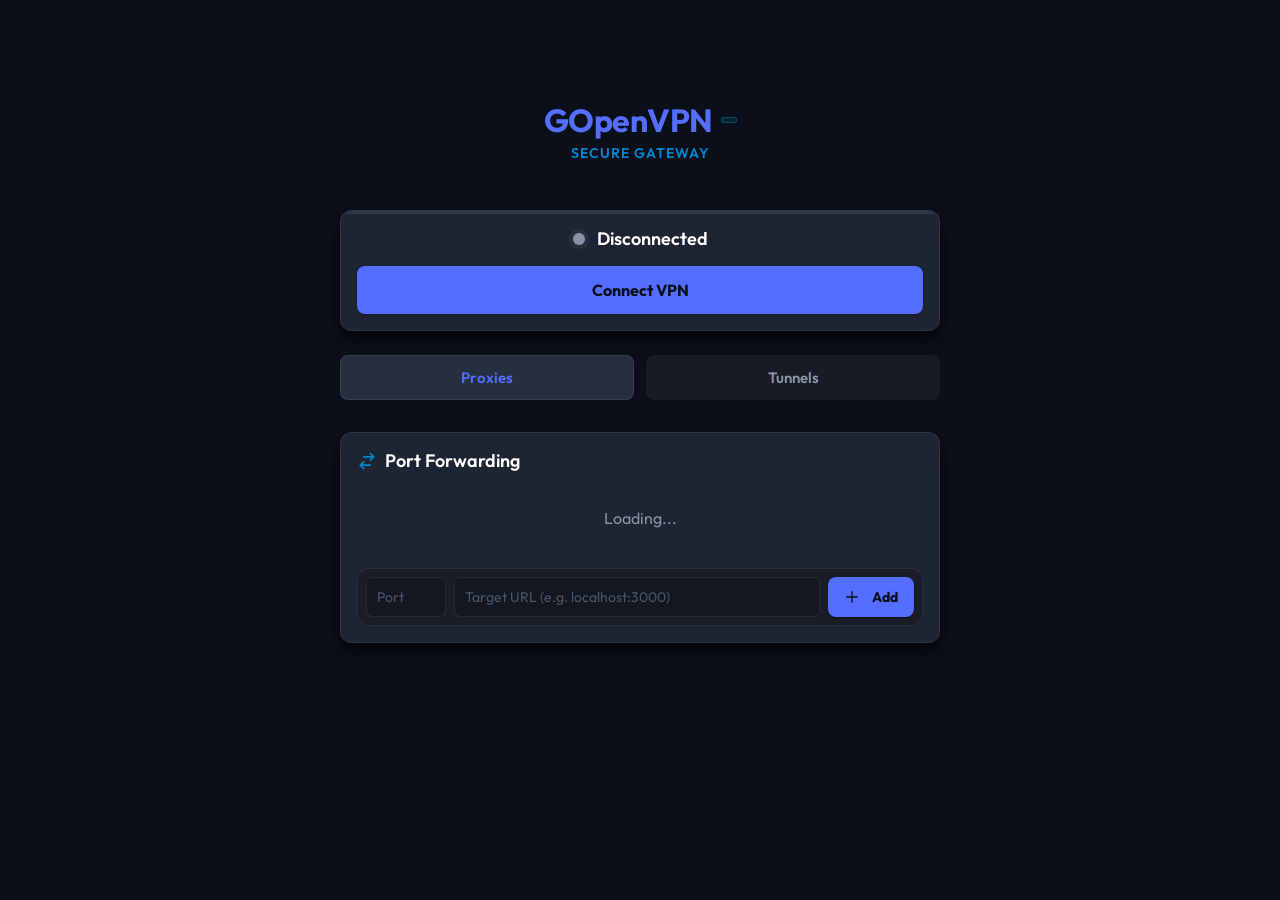
==== commit 3aec736b: "feat: add web interface, configuration package, VPN API handlers, and CI release workflow" ====
--- a/web/index.html
+++ b/web/index.html
@@ -15,7 +15,10 @@
 
     <div class="app-container">
         <div class="header">
-            <h1>GOpenVPN</h1>
+            <div style="display:flex; align-items:center; justify-content:center; gap:8px;">
+                <h1>GOpenVPN</h1>
+                <span class="version-badge" id="appVersion"></span>
+            </div>
             <p>Secure Gateway</p>
         </div>
 
@@ -118,71 +121,71 @@
             <div style="display:flex; justify-content:center; align-items:center; gap:8px; margin-bottom:20px;">
                 <div id="stepDot1" style="display:flex; align-items:center; gap:6px; font-size:12px; font-weight:700; color:var(--primary);">
                     <span style="width:22px; height:22px; border-radius:50%; background:var(--primary); color:#000; display:inline-flex; align-items:center; justify-content:center; font-size:11px;">1</span>
-                    <span>Básico</span>
+                    <span>Basic Info</span>
                 </div>
                 <div style="width:30px; height:2px; background:var(--border-color);" id="stepLine"></div>
                 <div id="stepDot2" style="display:flex; align-items:center; gap:6px; font-size:12px; font-weight:700; color:var(--text-muted);">
                     <span style="width:22px; height:22px; border-radius:50%; background:rgba(255,255,255,0.1); color:var(--text-muted); display:inline-flex; align-items:center; justify-content:center; font-size:11px;">2</span>
-                    <span>Conexión</span>
+                    <span>Connection</span>
                 </div>
             </div>
 
             <form id="tunnelForm" onsubmit="saveTunnel(event)">
                 <input type="hidden" id="tunnelId">
 
-                <!-- ETAPA 1: DATOS BÁSICOS -->
+                <!-- STEP 1: BASIC DETAILS -->
                 <div id="wizardStep1">
                     <div class="form-group">
-                        <label>Nombre del Túnel / Identificador</label>
-                        <input type="text" id="tunName" class="input-glass" placeholder="ej. Database RDS" required>
+                        <label>Tunnel Name / Identifier</label>
+                        <input type="text" id="tunName" class="input-glass" placeholder="e.g. Database RDS" required>
                     </div>
 
                     <div style="display:flex; gap:12px;">
                         <div class="form-group" style="flex:1;">
-                            <label>Puerto Local</label>
+                            <label>Local Port</label>
                             <input type="number" id="tunLocalPort" class="input-glass" placeholder="15432" required>
                         </div>
                         <div class="form-group" style="flex:1;">
-                            <label>Puerto Remoto</label>
+                            <label>Remote Port</label>
                             <input type="number" id="tunRemotePort" class="input-glass" placeholder="5432" required>
                         </div>
                     </div>
 
                     <div class="form-group">
-                        <label>Remote Host / IP Destino</label>
-                        <input type="text" id="tunRemoteHost" class="input-glass" placeholder="ej. db.corp.aws.internal" required>
+                        <label>Remote Host / Target IP</label>
+                        <input type="text" id="tunRemoteHost" class="input-glass" placeholder="e.g. db.corp.aws.internal" required>
                     </div>
 
                     <div style="display:flex; justify-content:flex-end; margin-top:20px;">
                         <button type="button" class="btn" style="width:auto; padding:10px 24px;" onclick="goToStep(2)">
-                            Siguiente ➔
+                            Next ➔
                         </button>
                     </div>
                 </div>
 
-                <!-- ETAPA 2: TIPO Y CONFIGURACIÓN -->
+                <!-- STEP 2: TYPE AND CONFIGURATION -->
                 <div id="wizardStep2" style="display:none;">
                     <div class="form-group">
-                        <label>Tipo de Conexión</label>
+                        <label>Connection Type</label>
                         <select id="tunType" onchange="toggleTunnelFields()" required>
                             <option value="aws-ssm">AWS SSM Session</option>
-                            <option value="ssh">SSH Normal</option>
+                            <option value="ssh">Standard SSH</option>
                         </select>
                     </div>
 
-                    <!-- SUB-OPCIONES AWS SSM -->
+                    <!-- AWS SSM SUB-OPTIONS -->
                     <div id="fields-aws-ssm" class="dynamic-fields show">
-                        <!-- Método de Target EC2 -->
+                        <!-- Target EC2 Resolution Method -->
                         <div class="form-group">
-                            <label>Método para resolver Target EC2</label>
+                            <label>Target EC2 Resolution Method</label>
                             <div style="display:flex; gap:12px; margin-top:4px;">
                                 <label style="display:flex; align-items:center; gap:6px; font-size:13px; cursor:pointer;">
                                     <input type="radio" name="targetMethod" id="targetMethodId" value="id" onchange="toggleTargetMethod()" checked>
-                                    <span>Target ID directo</span>
+                                    <span>Direct Target ID</span>
                                 </label>
                                 <label style="display:flex; align-items:center; gap:6px; font-size:13px; cursor:pointer;">
                                     <input type="radio" name="targetMethod" id="targetMethodTag" value="tag" onchange="toggleTargetMethod()">
-                                    <span>Filtro por Tags</span>
+                                    <span>Tag Filter</span>
                                 </label>
                             </div>
                         </div>
@@ -197,29 +200,29 @@
                             <input type="text" id="tunTargetTags" class="input-glass" placeholder="Name=*tunnel*">
                         </div>
 
-                        <!-- Selector de Perfil AWS -->
+                        <!-- AWS Profile Selector -->
                         <div class="form-group" style="margin-top:12px;">
-                            <label>Perfil de AWS</label>
+                            <label>AWS Profile</label>
                             <select id="tunAwsProfileSelect" onchange="onProfileSelectChange()">
-                                <option value="__NEW__">➕ Configurar un perfil nuevo...</option>
+                                <option value="__NEW__">➕ Configure new profile...</option>
                             </select>
                         </div>
 
-                        <!-- Configuración de Perfil Nuevo -->
+                        <!-- New Profile Configuration Box -->
                         <div id="boxNewProfile" style="background:rgba(255,255,255,0.03); border:1px solid var(--glass-border); border-radius:8px; padding:12px; margin-top:8px;">
                             <div class="form-group">
-                                <label>Nombre del Nuevo Perfil</label>
-                                <input type="text" id="tunAwsProfile" class="input-glass" placeholder="ej. mi-empresa-dev">
+                                <label>New Profile Name</label>
+                                <input type="text" id="tunAwsProfile" class="input-glass" placeholder="e.g. my-company-dev">
                             </div>
 
                             <div class="form-group" style="margin-top:8px; margin-bottom:12px;">
                                 <label style="display:flex; align-items:center; gap:8px; cursor:pointer; font-size:13px;">
                                     <input type="checkbox" id="tunIsSSO" onchange="toggleSSOFields()" checked style="width:16px; height:16px; accent-color:var(--primary); cursor:pointer;">
-                                    <span><strong>¿Es perfil de AWS SSO (IAM Identity Center)?</strong></span>
+                                    <span><strong>Use AWS SSO (IAM Identity Center)</strong></span>
                                 </label>
                             </div>
 
-                            <!-- Campos SSO -->
+                            <!-- SSO Fields -->
                             <div id="fields-ssm-sso">
                                 <div class="form-group">
                                     <label>SSO Start URL</label>
@@ -242,12 +245,12 @@
                                     </div>
                                     <div class="form-group" style="flex:1;">
                                         <label>SSO Role Name</label>
-                                        <input type="text" id="tunSSORoleName" class="input-glass" placeholder="ej. DeveloperAccess">
+                                        <input type="text" id="tunSSORoleName" class="input-glass" placeholder="e.g. DeveloperAccess">
                                     </div>
                                 </div>
                             </div>
 
-                            <!-- Campos Estáticos (Non-SSO) -->
+                            <!-- Static Credentials Fields -->
                             <div id="fields-ssm-static" style="display:none;">
                                 <div class="form-group">
                                     <label>AWS Region</label>
@@ -265,7 +268,7 @@
                         </div>
                     </div>
 
-                    <!-- SUB-OPCIONES SSH -->
+                    <!-- SSH SUB-OPTIONS -->
                     <div id="fields-ssh" class="dynamic-fields" style="display:none;">
                         <div class="form-group">
                             <label>Jump Host</label>
@@ -276,17 +279,17 @@
                             <input type="text" id="tunJumpUser" class="input-glass" placeholder="ec2-user">
                         </div>
                         <div class="form-group">
-                            <label>SSH Key Filename <span style="font-weight:400">(opcional en /data/ssh_keys)</span></label>
-                            <input type="text" id="tunSSHKey" class="input-glass" placeholder="ej. dev_key.pem">
+                            <label>SSH Key Filename <span style="font-weight:400">(optional from /data/ssh_keys)</span></label>
+                            <input type="text" id="tunSSHKey" class="input-glass" placeholder="e.g. dev_key.pem">
                         </div>
                     </div>
 
                     <div style="display:flex; justify-content:space-between; margin-top:24px;">
                         <button type="button" class="btn" style="width:auto; padding:10px 20px; background:transparent; border:1px solid var(--border-color); color:var(--text-muted);" onclick="goToStep(1)">
-                            ⬅ Atrás
+                            ⬅ Back
                         </button>
                         <button type="submit" class="btn" style="width:auto; padding:10px 24px;">
-                            Guardar Túnel 💾
+                            Save Tunnel 💾
                         </button>
                     </div>
                 </div>
--- a/web/style.css
+++ b/web/style.css
@@ -66,6 +66,19 @@
             letter-spacing: -0.5px;
         }
 
+        .version-badge {
+            font-size: 11px;
+            font-weight: 600;
+            color: var(--accent-secondary);
+            background: rgba(0, 210, 255, 0.1);
+            border: 1px solid rgba(0, 210, 255, 0.25);
+            padding: 2px 7px;
+            border-radius: 12px;
+            letter-spacing: 0.5px;
+            display: inline-block;
+            vertical-align: middle;
+        }
+
         .header p {
             color: var(--accent-secondary);
             font-size: 14px;
